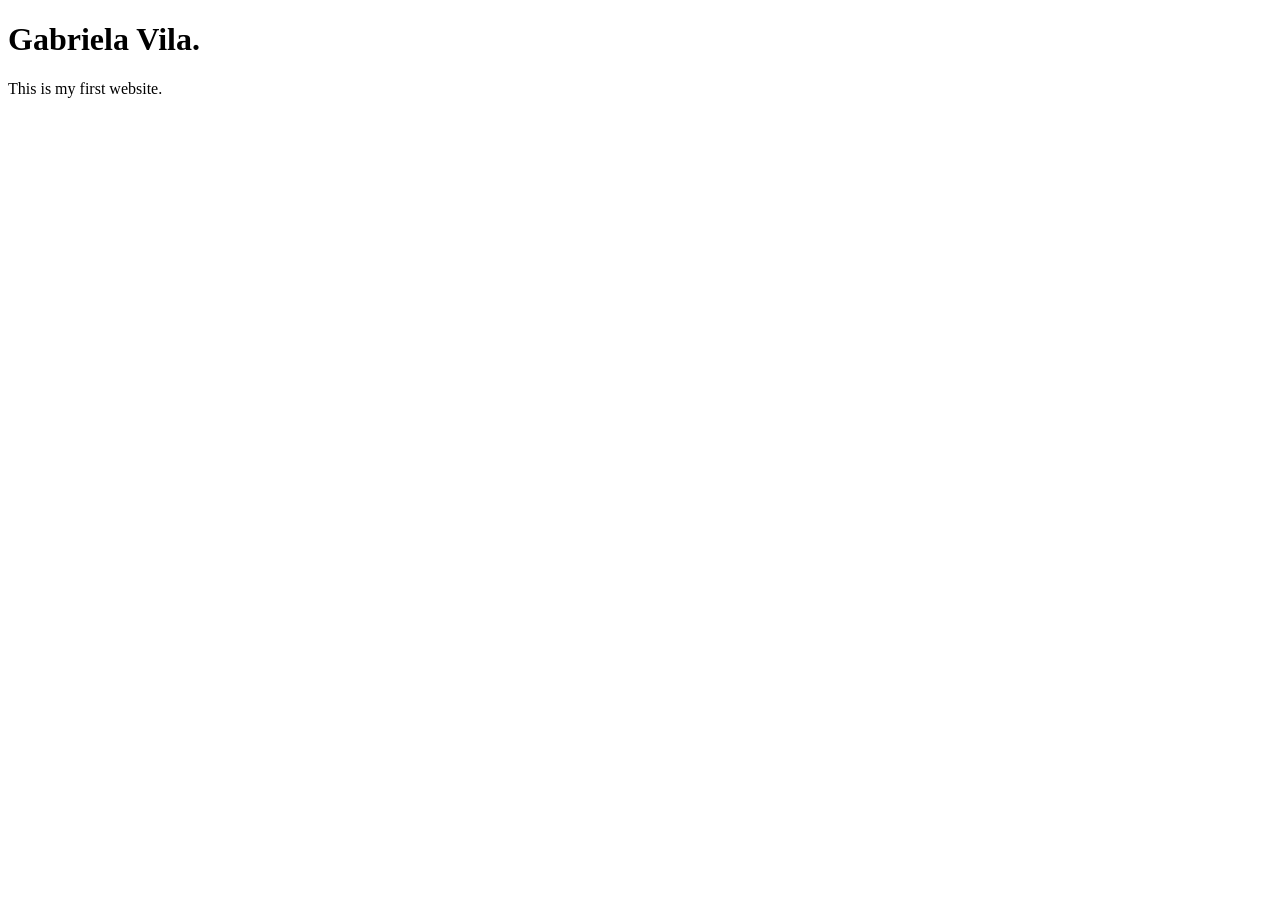
==== index.html @ 6bd1b3f2 "Update index.html changed sub-headline" ====
<!DOCTYPE html>
<html lang="en">
<head>
  <meta charset="UTF-8">
  <meta name="viewport" content="width=device-width, initial-scale=1.0">
  <title>My GRA 2600 Site</title>
</head>
<body>
  <h1>Gabriela Vila.</h1>
  <p>This is my first website.</p>
</body>
</html>
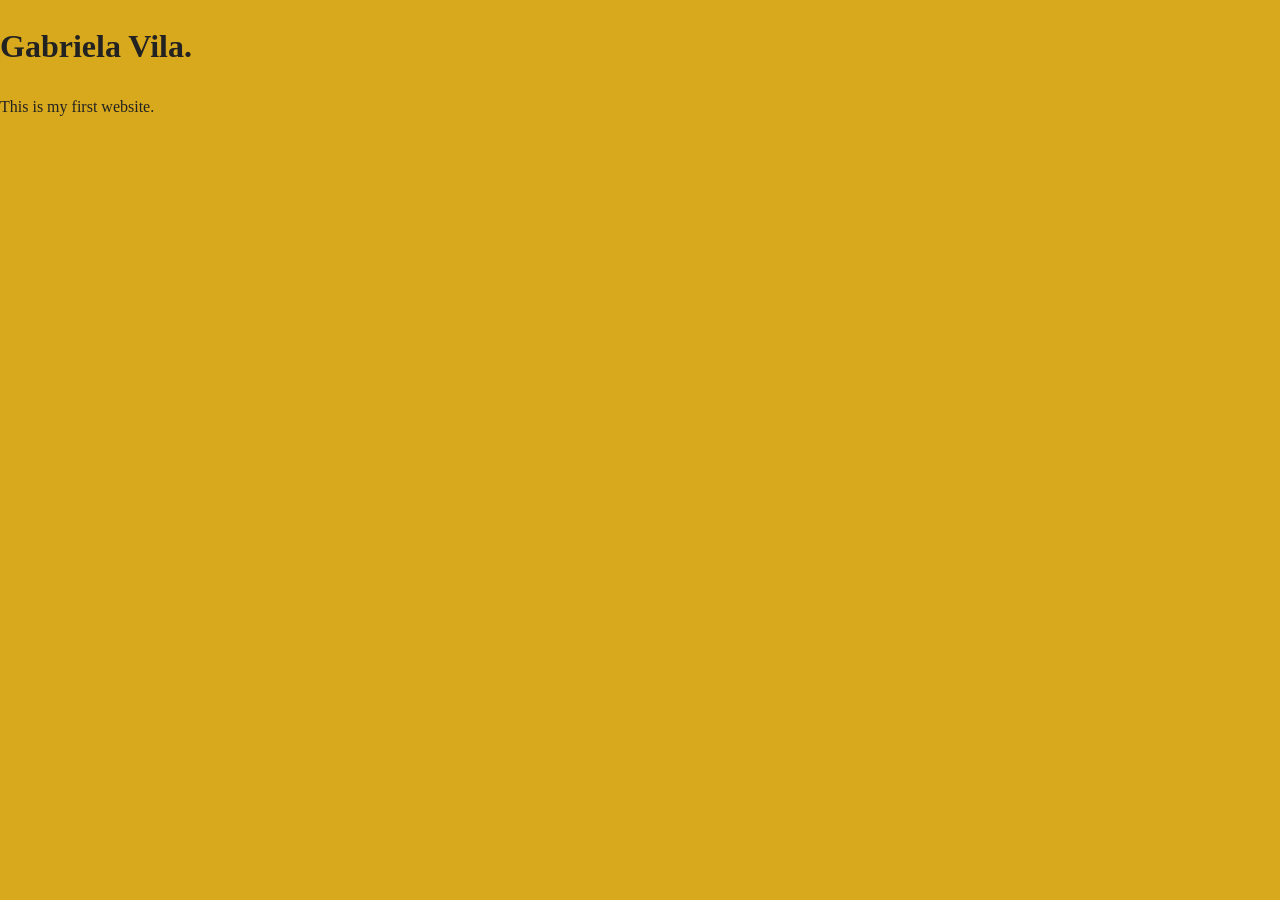
==== commit a4be1270: "added pages and style sheet" ====
--- a/index.html
+++ b/index.html
@@ -4,6 +4,7 @@
   <meta charset="UTF-8">
   <meta name="viewport" content="width=device-width, initial-scale=1.0">
   <title>My GRA 2600 Site</title>
+  <link rel="stylesheet" href="css/style.css">
 </head>
 <body>
   <h1>Gabriela Vila.</h1>
--- a/css/style.css
+++ b/css/style.css
@@ -0,0 +1,67 @@
+
+
+/* ============================================
+   Design direction
+   Body font:     Georgia, serif
+   Heading font:  Helvetica, sans-serif
+   Text color:    #222222
+   Background:    #fdfdfb
+   Accent:        #1a5f9c
+   Mood: quiet, editorial, plenty of white space
+   ============================================ */
+
+/* --- Base and typography --- */
+body {
+  font-family: Georgia, "Times New Roman", serif;
+  font-size: 100%;
+  line-height: 1.6;
+  color: #222222;
+  background-color: #d8a91d;
+  margin: 0;
+}
+
+
+h1   { font-size: 2rem; }
+h2   { font-size: 1.5rem; }
+h3   { font-size: 1.25rem; }
+h4   { font-size: 1rem; }
+
+a { color: #1a5f9c; }
+a:hover { color: #0b9831; }
+
+/* --- Wrapper --- */
+.wrapper {
+  max-width: 500px;
+  margin: 0 auto;
+}
+
+/* --- Header and nav --- */
+
+.nav-link{ font-size: 1.5rem;
+text-decoration: none:}
+/* --- Hero --- */
+
+.hero-title{color:gray 
+font-size:3rem;}
+.hero-text{color:gray
+font-size:2rem;}
+/* --- Text blocks --- */
+
+
+/* --- Lists --- */
+
+
+/* --- Links --- */
+
+
+
+/* --- Footer --- */
+
+
+
+
+
+
+
+
+</style>
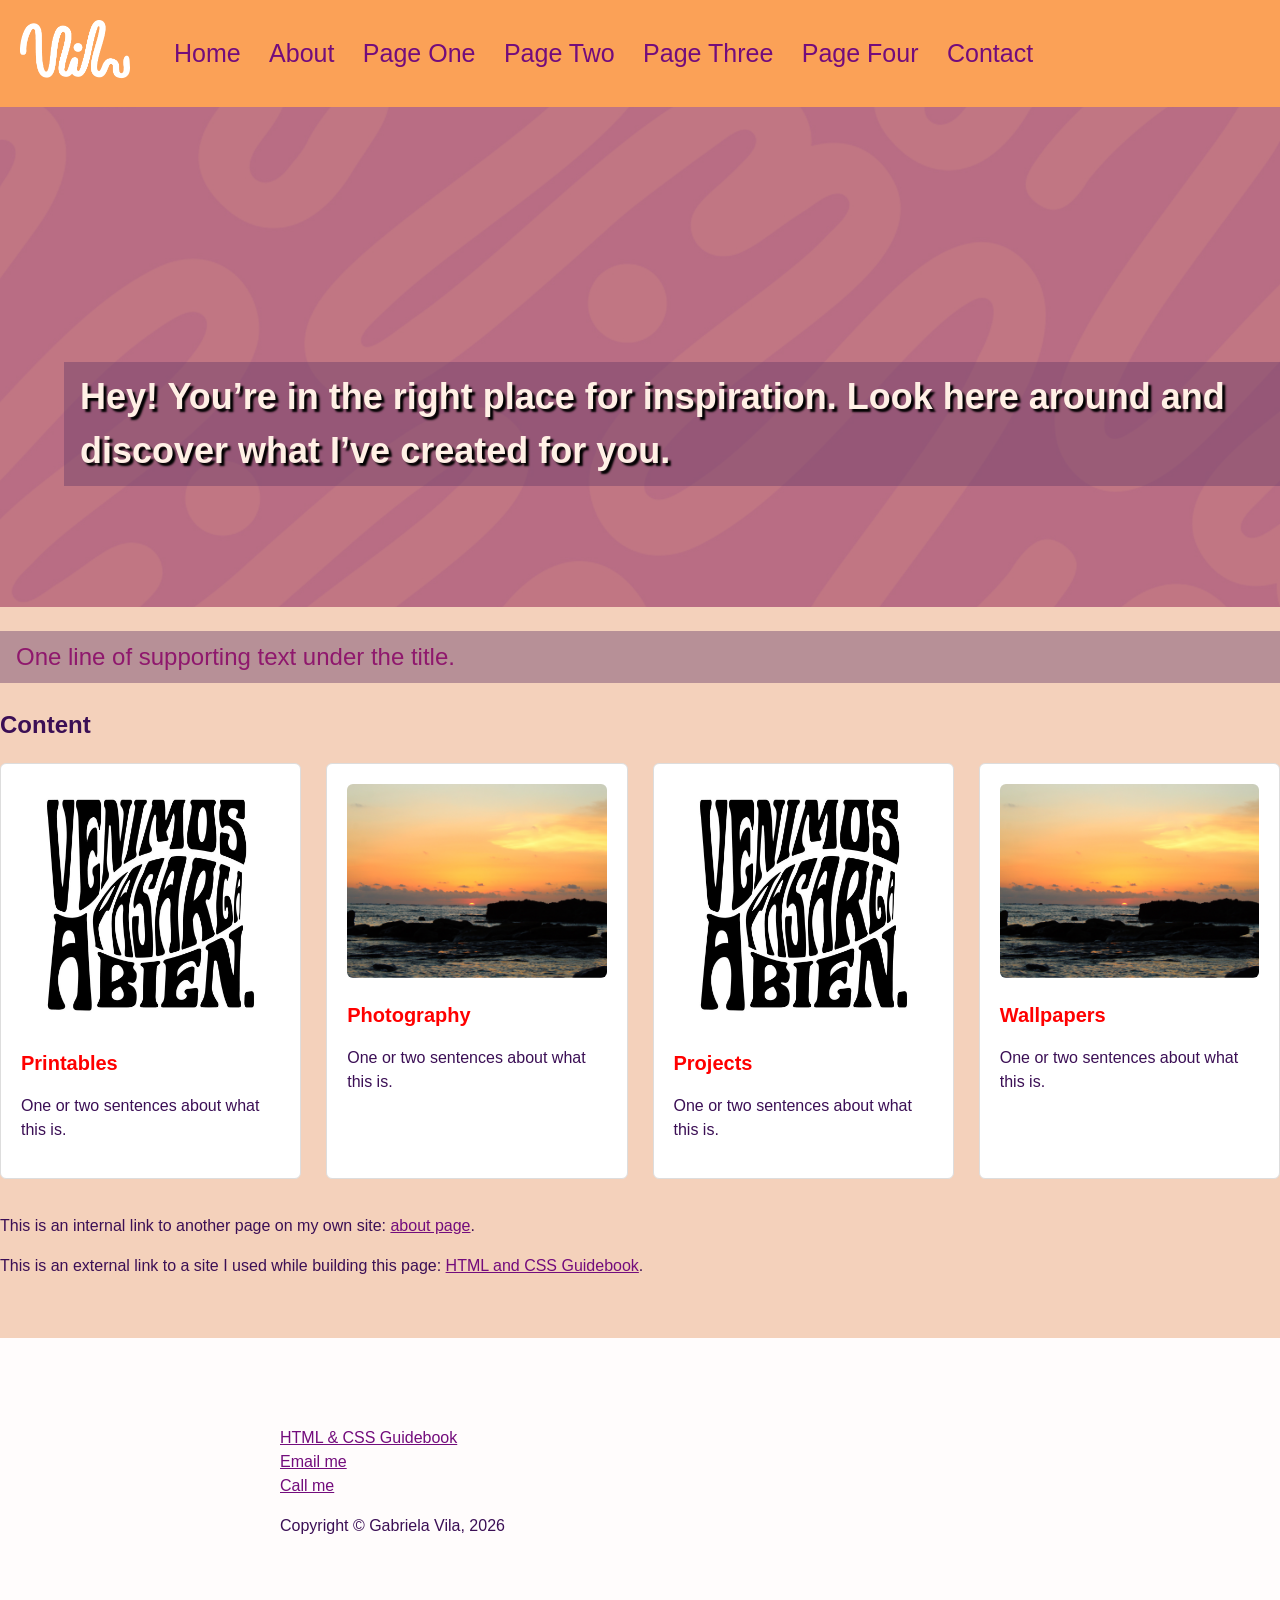
==== commit fad367b8: "add home page" ====
--- a/index.html
+++ b/index.html
@@ -2,12 +2,63 @@
 <html lang="en">
 <head>
   <meta charset="UTF-8">
-  <meta name="viewport" content="width=device-width, initial-scale=1.0">
-  <title>My GRA 2600 Site</title>
+  <title>Home | Vila's Portfolio</title>
   <link rel="stylesheet" href="css/style.css">
+  <script src="js/include.js" defer></script>
 </head>
+
 <body>
-  <h1>Gabriela Vila.</h1>
-  <p>This is my first website.</p>
+
+<!-- PAGE TOP: filled in from includes/header.html -->
+<div id="page-top"></div>
+
+
+<main class="page-main">
+  <div class="hero">
+  <img class="hero-image" src="images/home banner.jpg" alt="">
+  <h1 class="hero-title">Hey! You’re in the right place for inspiration. Look here around and discover what I’ve created for you.</h1>
+  <p class="hero-text">One line of supporting text under the title.</p>
+</div>
+
+<h2>Content</h2>
+
+<section class="card-grid">
+
+  <div class="card">
+    <img class="card-image" src="images/printables.jpg" alt="Hand-lettered menu for a coffee shop">
+    <h3 class="card-title">Printables</h3>
+    <p class="card-text">One or two sentences about what this is.</p>
+  </div>
+
+  <div class="card">
+    <img class="card-image" src="images/sunset.jpg" alt="Hand-lettered menu for a coffee shop">
+    <h3 class="card-title">Photography</h3>
+    <p class="card-text">One or two sentences about what this is.</p>
+  </div>
+
+  <div class="card">
+    <img class="card-image" src="images/printables.jpg" alt="Hand-lettered menu for a coffee shop">
+    <h3 class="card-title">Projects</h3>
+    <p class="card-text">One or two sentences about what this is.</p>
+  </div>
+
+  <div class="card">
+    <img class="card-image" src="images/sunset.jpg" alt="Hand-lettered menu for a coffee shop">
+    <h3 class="card-title">Wallpapers</h3>
+    <p class="card-text">One or two sentences about what this is.</p>
+  </div>
+
+</section>
+
+<!-- LINK EXAMPLES: internal + external -->
+<p>This is an internal link to another page on my own site: <a href="about.html">about page</a>.</p>
+<p>This is an external link to a site I used while building this page: <a href="https://htmlandcssguidebook.com">HTML and CSS Guidebook</a>.</p>
+
+</main>
+
+<!-- PAGE BOTTOM: filled in from includes/footer.html -->
+<div id="page-bottom"></div>
+
 </body>
-</html>+</html>
+
--- a/css/style.css
+++ b/css/style.css
@@ -2,7 +2,7 @@
 
 /* ============================================
    Design direction
-   Body font:     Georgia, serif
+   Body font:     Futura,serif
    Heading font:  Helvetica, sans-serif
    Text color:    #222222
    Background:    #fdfdfb
@@ -11,42 +11,167 @@
    ============================================ */
 
 /* --- Base and typography --- */
+/* DEBUG: see the boxes. Change 1px to 0 to hide them. */
+* {
+  outline: 0px solid red;
+}
+*, *::before, *::after {
+  box-sizing: border-box;
+}
+
 body {
-  font-family: Georgia, "Times New Roman", serif;
+  font-family: Futura, Helvetica, sans-serif;
   font-size: 100%;
-  line-height: 1.6;
-  color: #222222;
-  background-color: #d8a91d;
+  line-height: 1.5;
+  color: #3b0f55;
+  background-color: #f4d1bb;
   margin: 0;
 }
 
 
-h1   { font-size: 2rem; }
+h1   { font-size: 2 rem; }
 h2   { font-size: 1.5rem; }
 h3   { font-size: 1.25rem; }
 h4   { font-size: 1rem; }
 
-a { color: #1a5f9c; }
-a:hover { color: #0b9831; }
+a { color: #730c7c; }
+
+
+a:hover { color: #6119a5;
+  font-weight:bold
+
+}
+
 
 /* --- Wrapper --- */
 .wrapper {
-  max-width: 500px;
+  max-width: 80%;
   margin: 0 auto;
+  max-width:800px;
+  padding: 40px;
+
 }
 
 /* --- Header and nav --- */
 
-.nav-link{ font-size: 1.5rem;
-text-decoration: none:}
+.site-header{height 170px;
+padding: 25px 0px 50px 0px;
+ background-color: #fba157;
+}
+
+.nav-link { font-size: 1.5rem;
+text-decoration: none;
+ border-radius: 6px;
+}
+
+.nav-link:hover {
+background-color: #f0e4e4;
+}
+
+.nav-list {
+  list-style: none;
+  margin: 0;
+  padding: 0;
+  
+
+}
+.nav-list li {
+  display: inline-block;
+  padding: 8px 12px;
+  border-radius: 6px;
+  gap:12px;
+  flex-wrap: wrap;
+  
+}
+.nav-list li a{
+  font-size: 25px;
+   padding: 0;
+}
+
+/* HEADER LAYOUT: logo left, nav right */
+
+.site-header {
+  display: flex;
+  justify-content: flex-start;
+  align-items: center;
+  gap: 2em;
+  padding-bottom:20px;
+  padding-top:20px;
+  padding-left:20px;
+}
+
+.logo img {
+  height: 60px;
+}
+
+a.logo{
+  text-decoration:none;
+}
+
+
 /* --- Hero --- */
 
-.hero-title{color:gray 
-font-size:3rem;}
-.hero-text{color:gray
-font-size:2rem;}
+.hero {
+  position: relative;
+}
+
+ .hero-image {
+  width: 100%;
+  height: 500px;
+  object-fit: cover;
+  display: block;
+  opacity: 0.7;
+}
+
+.hero-title {
+  position: absolute;
+  top: 40%;
+  left: 5%;
+}
+
+.hero-title,
+.hero-text {
+  background-color: rgba(102, 59, 103, 0.433);
+  padding: 8px 16px;
+}
+
+.hero-title{ color:rgb(255, 240, 229);
+font-size:2.25rem} 
+h1 {
+	text-shadow: 3px 3px 2px rgb(0, 0, 0);
+  blur amount: 10px;
+}
+
+.hero-text{color:rgb(143, 24, 109);
+font-size: 1.5rem}
+
 /* --- Text blocks --- */
 
+.image-inline-left {
+  float: left;
+  width: 40%;
+  margin: 5px 20px 20px 20px;   /* top, right, bottom, left */
+
+}
+.image-inline-right {
+  float: right;
+  width: 40%;
+margin: 5px 20px 20px 20px;/* top, right, bottom, left */
+}
+
+P {display: flow-root;}
+
+.section-title {
+margin: 0px 0px 20px 0px;  /* top, left and right, bottom */
+}
+
+.text-block {
+  margin-bottom:25px;
+ 
+  padding: 0px
+ 
+}
+
 
 /* --- Lists --- */
 
@@ -56,12 +181,53 @@
 
 
 /* --- Footer --- */
-
-
-
-
-
-
-
-
+.site-footer {
+  margin-top: 60px;
+  padding: 32px 0;
+  background-color: #fffcfc;
+}
+
+/*--- flex ---*/
+
+/* FLEX CONTAINER: image + text side by side */
+.flex-row {
+  display: flex;
+  gap: 25px;
+  margin-bottom: 35px;
+  background-color: rgb(236, 229, 229);
+  padding: 20%
+  align-items: center;
+}
+.flex-media {
+  width: 40%;
+}
+.flex-text
+{}
+/*---gid---*/
+
+
+/* GRID CONTAINER: image + text cards */
+.card-grid {
+  display: grid;
+  grid-template-columns: repeat(auto-fit, minmax(200px, 1fr));
+  gap: 25px;
+  margin-bottom:35px
+}
+
+.card-image {
+  width: 100%;
+  height: 150px00px;
+  object-fit: contain;
+  border-radius: 6px;
+}
+.card {
+  padding: 20px;
+  background-color: #ffffff;
+  border: 1px solid #dddddd;
+  border-radius: 6px;
+}
+.card-title {
+  margin: 0.75em 0 0.25em;
+  color: red;
+}
 </style>
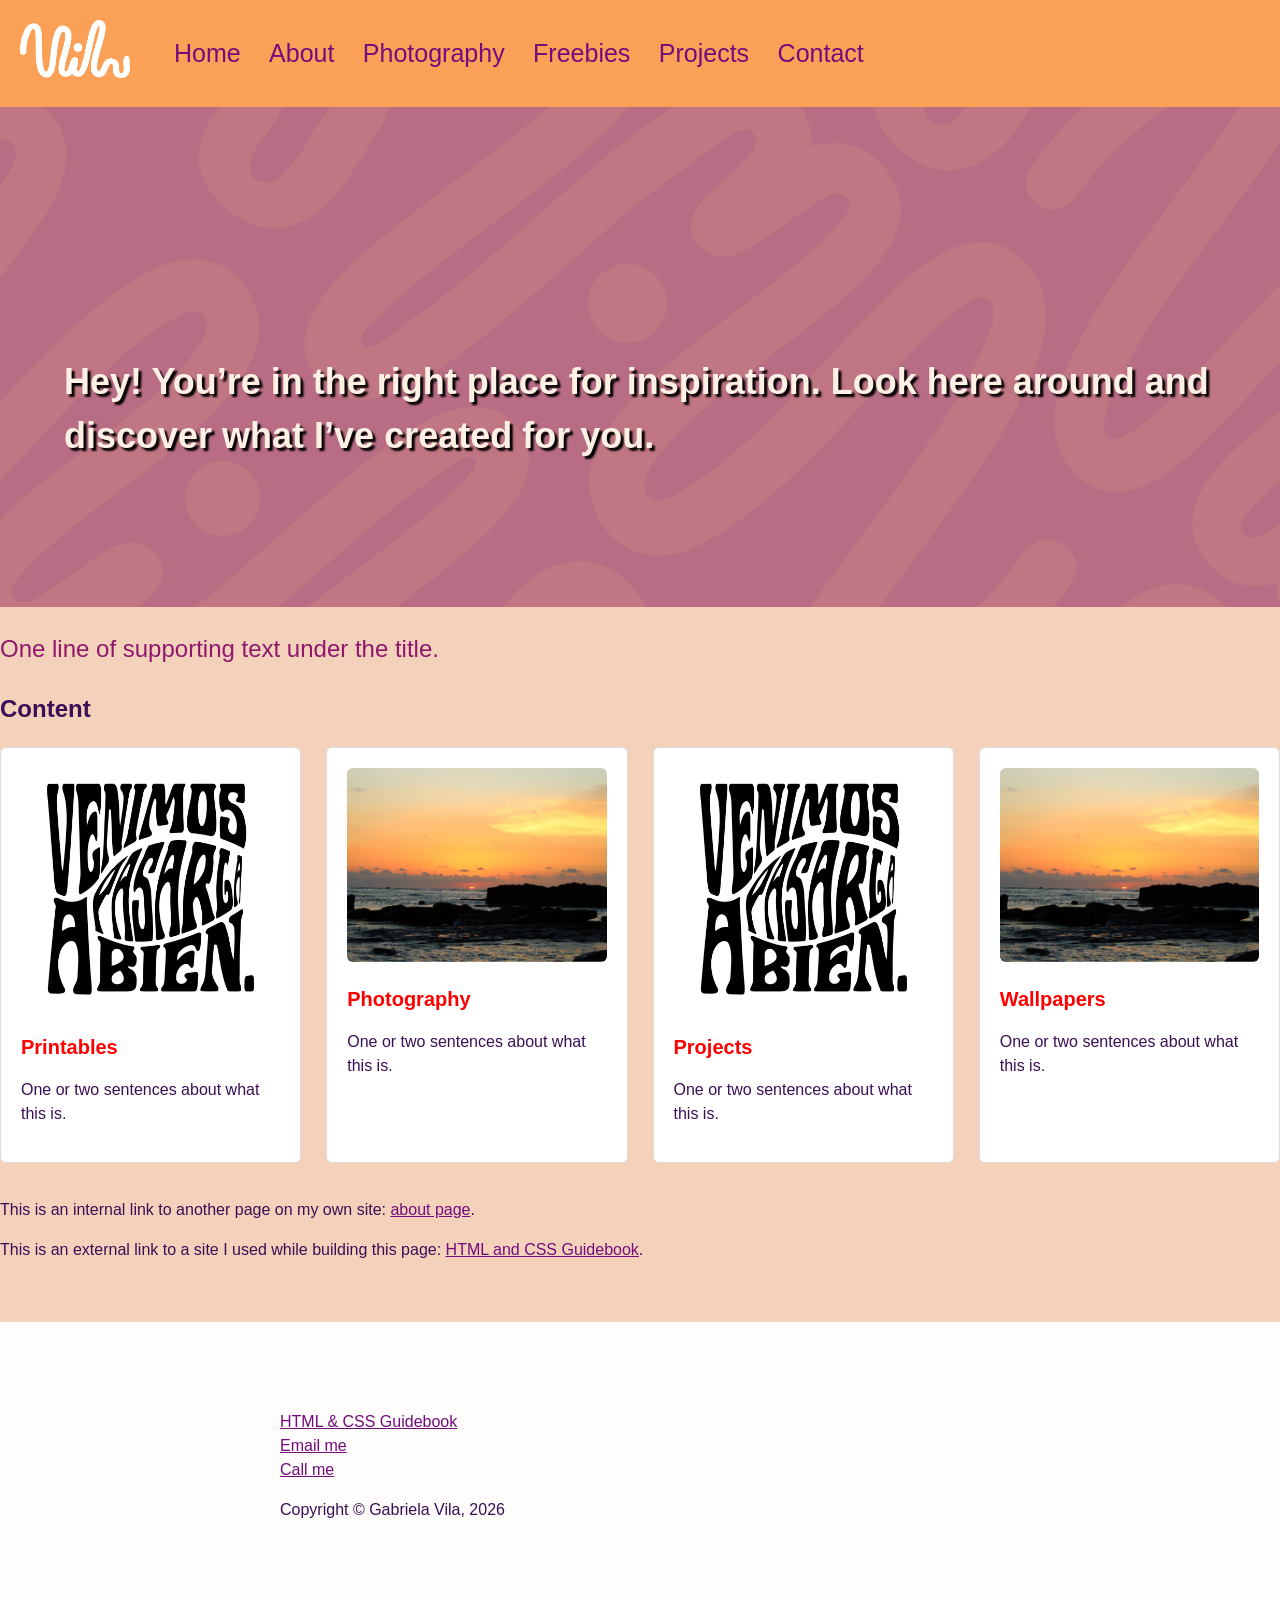
==== commit f7c31a00: "updates" ====
--- a/index.html
+++ b/index.html
@@ -15,7 +15,7 @@
 
 <main class="page-main">
   <div class="hero">
-  <img class="hero-image" src="images/home banner.jpg" alt="">
+  <img class="hero-image" src="images/home-banner.jpg" alt="">
   <h1 class="hero-title">Hey! You’re in the right place for inspiration. Look here around and discover what I’ve created for you.</h1>
   <p class="hero-text">One line of supporting text under the title.</p>
 </div>
--- a/css/style.css
+++ b/css/style.css
@@ -123,28 +123,44 @@
   opacity: 0.7;
 }
 
+.about-page .hero-overlay-image {
+  position: absolute;
+  top: 15%;
+  left: 20%;
+  width: 175px;
+  object-fit: cover;
+  border-radius: 50%;
+}
+
 .hero-title {
   position: absolute;
   top: 40%;
   left: 5%;
-}
-
-.hero-title,
-.hero-text {
-  background-color: rgba(102, 59, 103, 0.433);
-  padding: 8px 16px;
-}
-
-.hero-title{ color:rgb(255, 240, 229);
-font-size:2.25rem} 
-h1 {
 	text-shadow: 3px 3px 2px rgb(0, 0, 0);
   blur amount: 10px;
-}
+  color:rgb(255, 240, 229);
+font-size:2.25rem
+} 
+
+
+.about-page .hero-title{
+  position: absolute;
+  top: 20%;
+  right:20%;
+  left: auto;
+  }
 
 .hero-text{color:rgb(143, 24, 109);
 font-size: 1.5rem}
 
+.about-page .hero-text {
+  position: absolute;
+  top: 50%;
+  left: 5%;
+  font-size: 1.10rem;
+  color:rgb(251, 215, 178)
+
+}
 /* --- Text blocks --- */
 
 .image-inline-left {
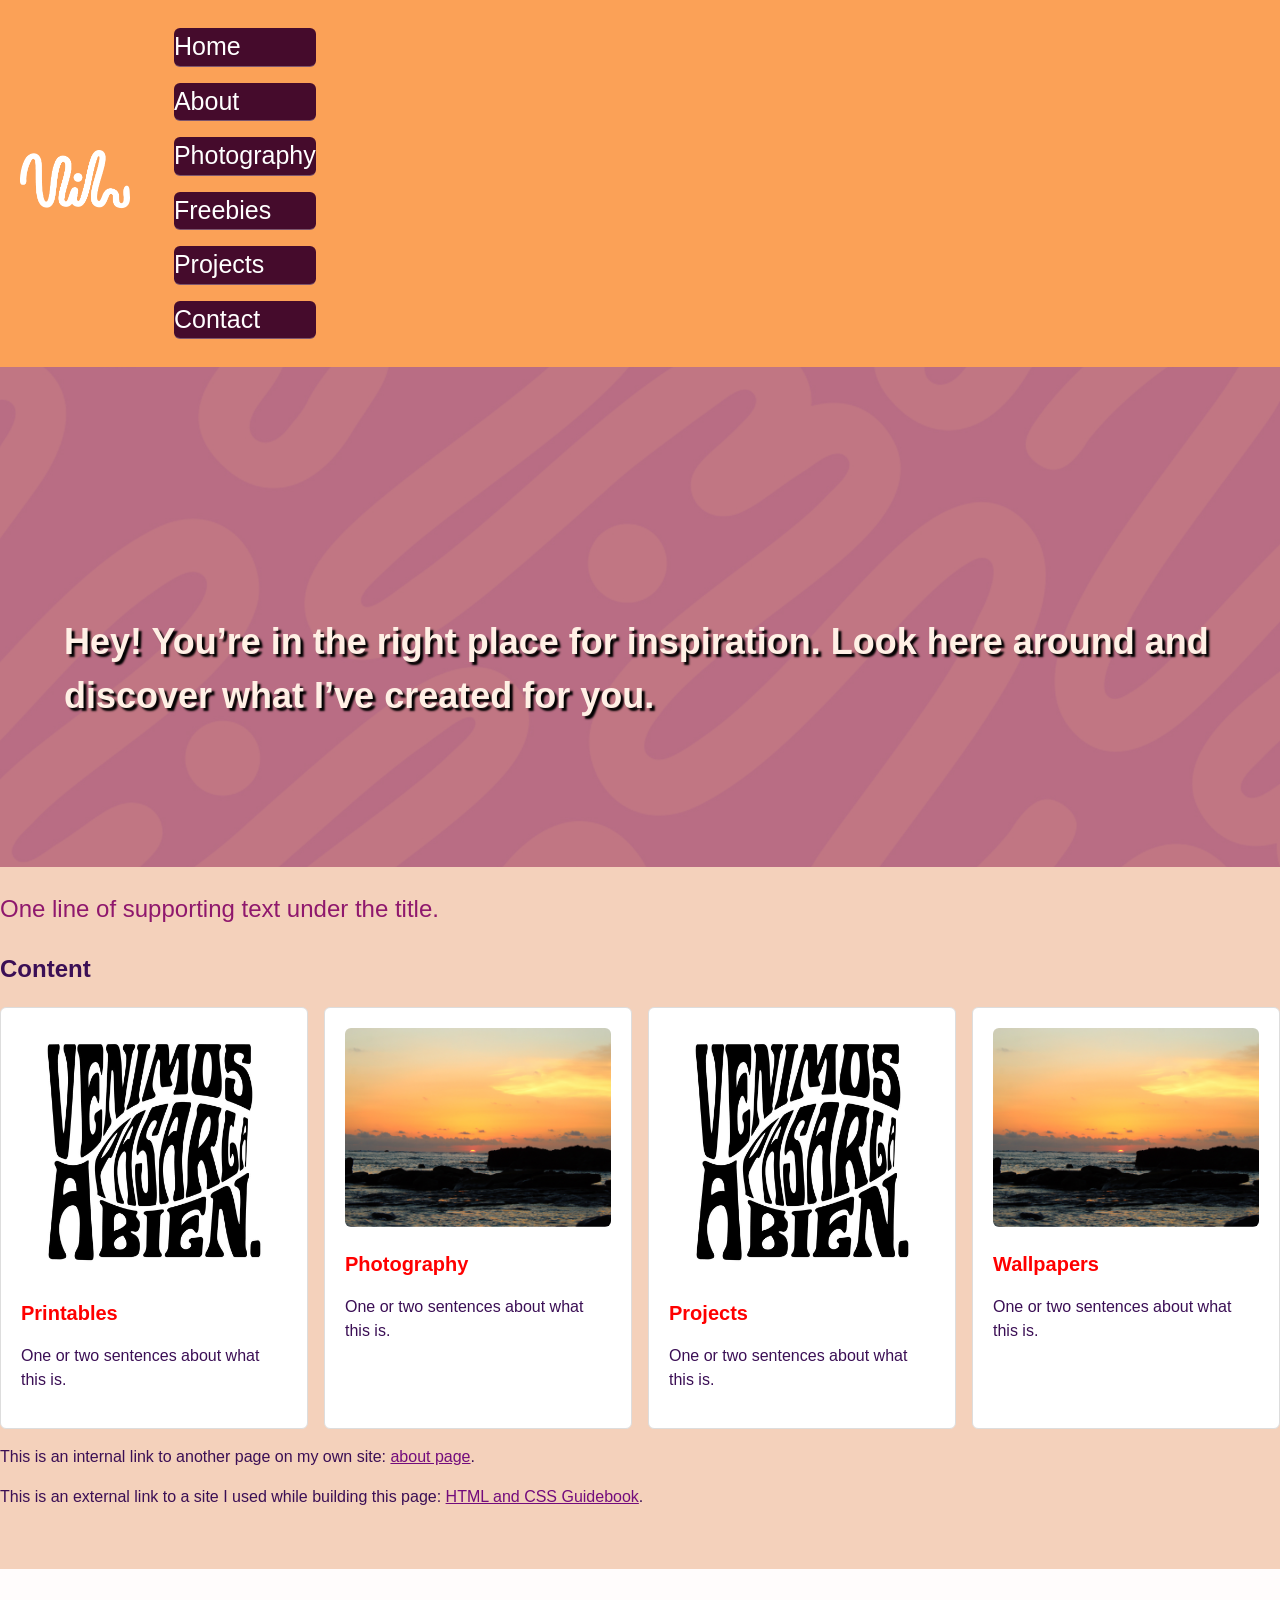
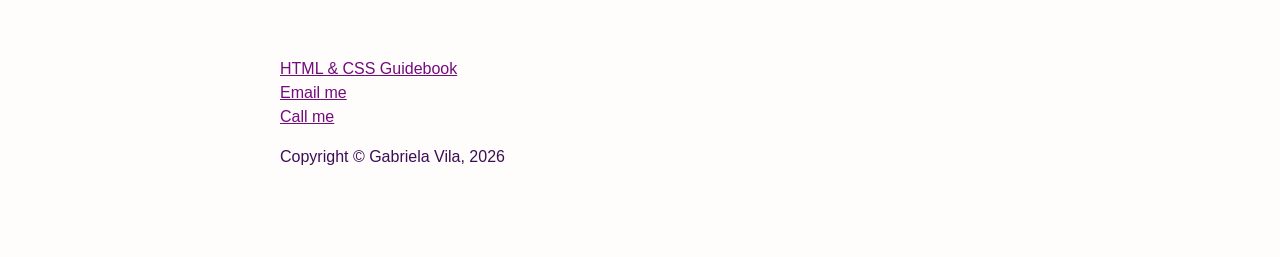
==== commit 15529b5e: "hamburger" ====
--- a/index.html
+++ b/index.html
@@ -1,7 +1,8 @@
 <!DOCTYPE html>
 <html lang="en">
 <head>
-  <meta charset="UTF-8">
+ <meta name="viewport" content="width=device-width, initial-scale=1">
+
   <title>Home | Vila's Portfolio</title>
   <link rel="stylesheet" href="css/style.css">
   <script src="js/include.js" defer></script>
--- a/css/style.css
+++ b/css/style.css
@@ -76,7 +76,7 @@
 
 }
 .nav-list li {
-  display: inline-block;
+  display: column;
   padding: 8px 12px;
   border-radius: 6px;
   gap:12px;
@@ -225,9 +225,9 @@
 /* GRID CONTAINER: image + text cards */
 .card-grid {
   display: grid;
-  grid-template-columns: repeat(auto-fit, minmax(200px, 1fr));
-  gap: 25px;
-  margin-bottom:35px
+  grid-template-columns: repeat(auto-fit, minmax(220px, 1fr));
+  gap: 1rem;
+
 }
 
 .card-image {
@@ -246,4 +246,87 @@
   margin: 0.75em 0 0.25em;
   color: red;
 }
-</style>+/* HAMBURGER: hidden on wide screens */
+#nav-toggle {
+  display: none;
+}
+
+.hamburger {
+  display: none;
+  flex-direction: column;
+  justify-content: space-between;
+  width: 30px;
+  height: 22px;
+  cursor: pointer;
+}
+
+.hamburger span {
+  display: block;
+  height: 3px;
+  background-color: #222222;
+  border-radius: 3px;
+  transition: transform 0.3s ease, opacity 0.3s ease;
+}
+/* HAMBURGER: the X when the menu is open */
+#nav-toggle:checked + .hamburger span:nth-child(1) {
+  transform: translateY(9.5px) rotate(45deg);
+}
+
+#nav-toggle:checked + .hamburger span:nth-child(2) {
+  opacity: 0;
+}
+
+#nav-toggle:checked + .hamburger span:nth-child(3) {
+  transform: translateY(-9.5px) rotate(-45deg);
+}
+/* MOBILE: 768px and narrower */
+@media (max-width: 768px) {
+
+  /* Logo left, hamburger right, and let the nav drop to its own line */
+  .site-header {
+    justify-content: space-between;
+    flex-wrap: wrap;
+  }
+
+  /* Show the hamburger */
+  .hamburger {
+    display: flex;
+  }
+
+  /* Hide the nav, and make it a full line when it opens */
+  .site-nav {
+    display: none;
+    flex-basis: 100%;
+  }
+
+  /* Show the nav when the checkbox is checked */
+  #nav-toggle:checked ~ .site-nav {
+    display: block;
+  }
+
+  /* Stack the links */
+  .nav-list {
+    flex-direction: column;
+  }
+.flex-row {
+  flex-direction: column;
+}
+
+.flex-media {
+  width: 100%;
+}
+.site-nav{background-color:rgb(94, 47, 91)}
+
+}
+
+.nav-link{
+background-color:rgb(69, 11, 44);
+display: block;
+  padding: 12px 16px;
+  font-size: 1.1rem;
+  color: white;
+  border-bottom: 1px solid rgba(255, 255, 255, 0.3);
+}
+
+li a {color: rgb(1, 1, 1);
+}
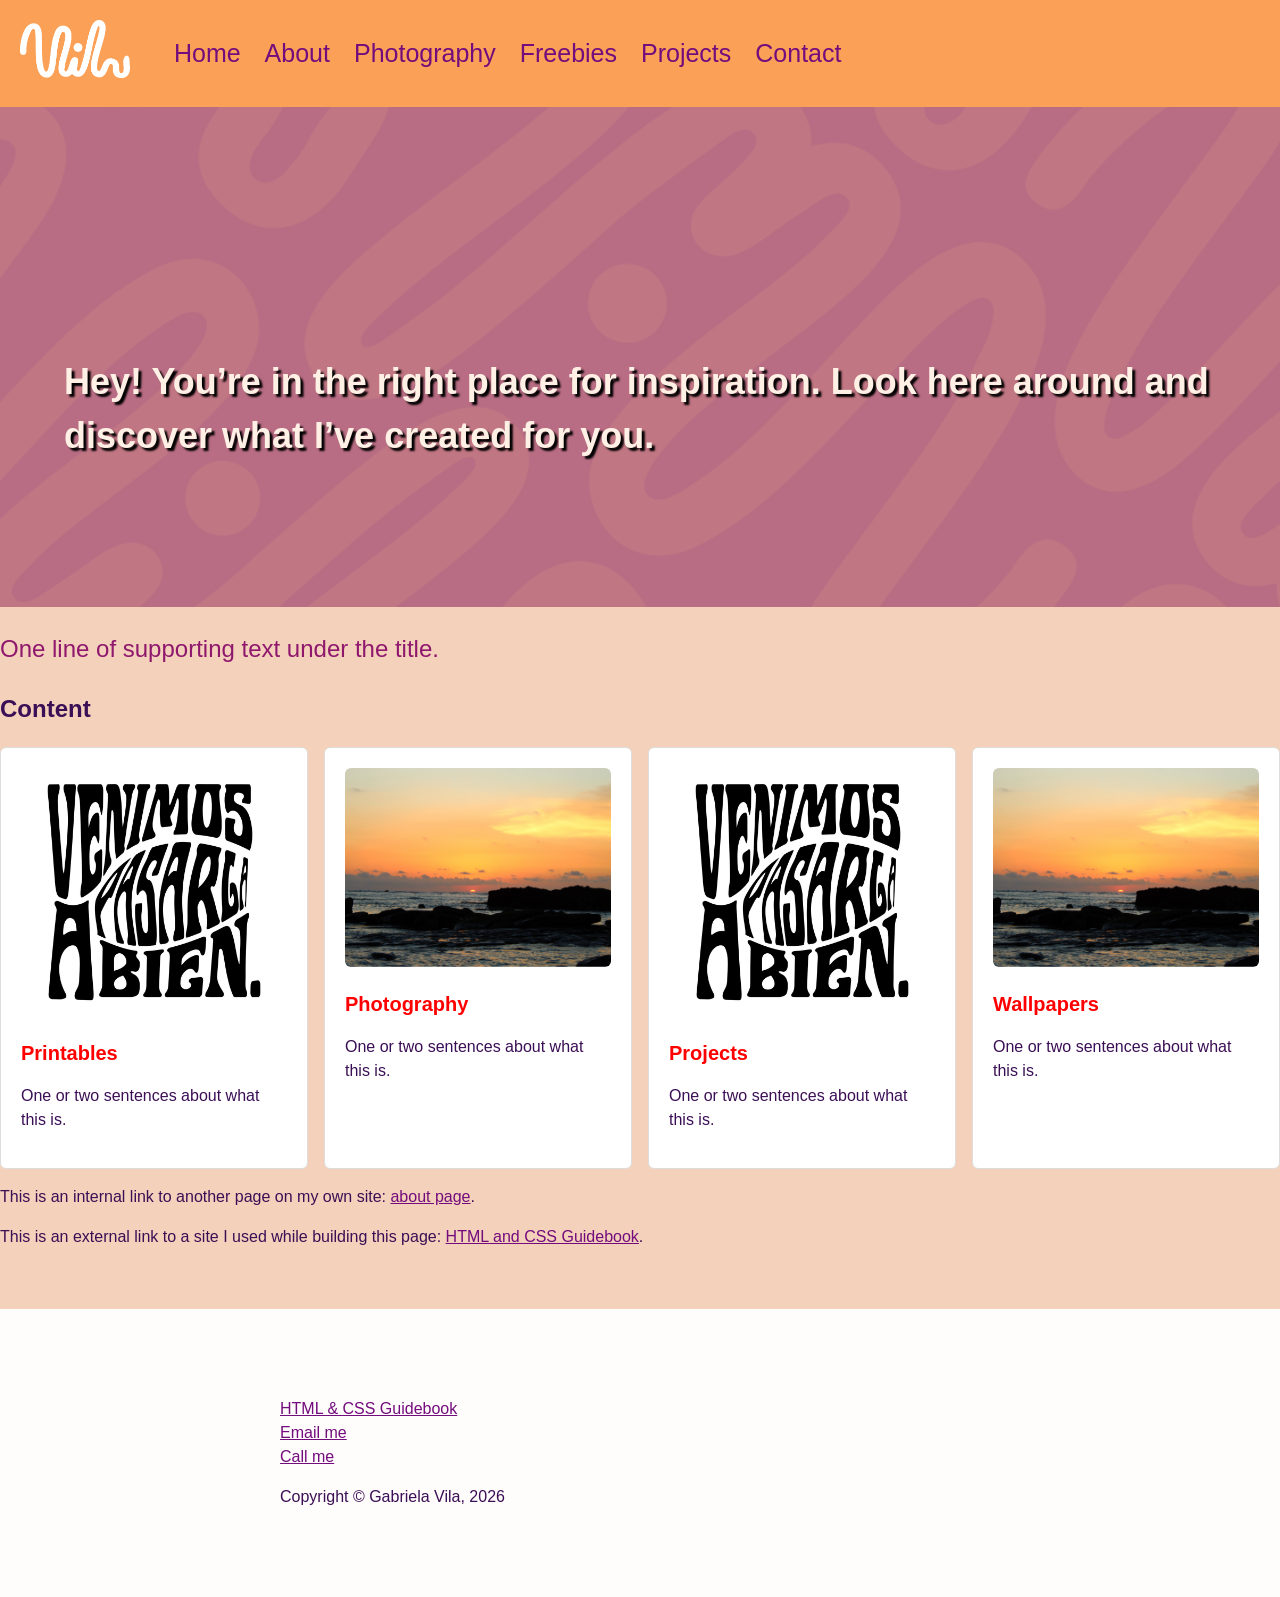
==== commit f6f592bf: "UPDATE" ====
--- a/index.html
+++ b/index.html
@@ -1,11 +1,13 @@
 <!DOCTYPE html>
 <html lang="en">
 <head>
+  <meta charset="utf-8">
  <meta name="viewport" content="width=device-width, initial-scale=1">
 
   <title>Home | Vila's Portfolio</title>
   <link rel="stylesheet" href="css/style.css">
   <script src="js/include.js" defer></script>
+
 </head>
 
 <body>
--- a/css/style.css
+++ b/css/style.css
@@ -72,6 +72,8 @@
   list-style: none;
   margin: 0;
   padding: 0;
+  display: flex;
+  
   
 
 }
@@ -317,8 +319,6 @@
 }
 .site-nav{background-color:rgb(94, 47, 91)}
 
-}
-
 .nav-link{
 background-color:rgb(69, 11, 44);
 display: block;
